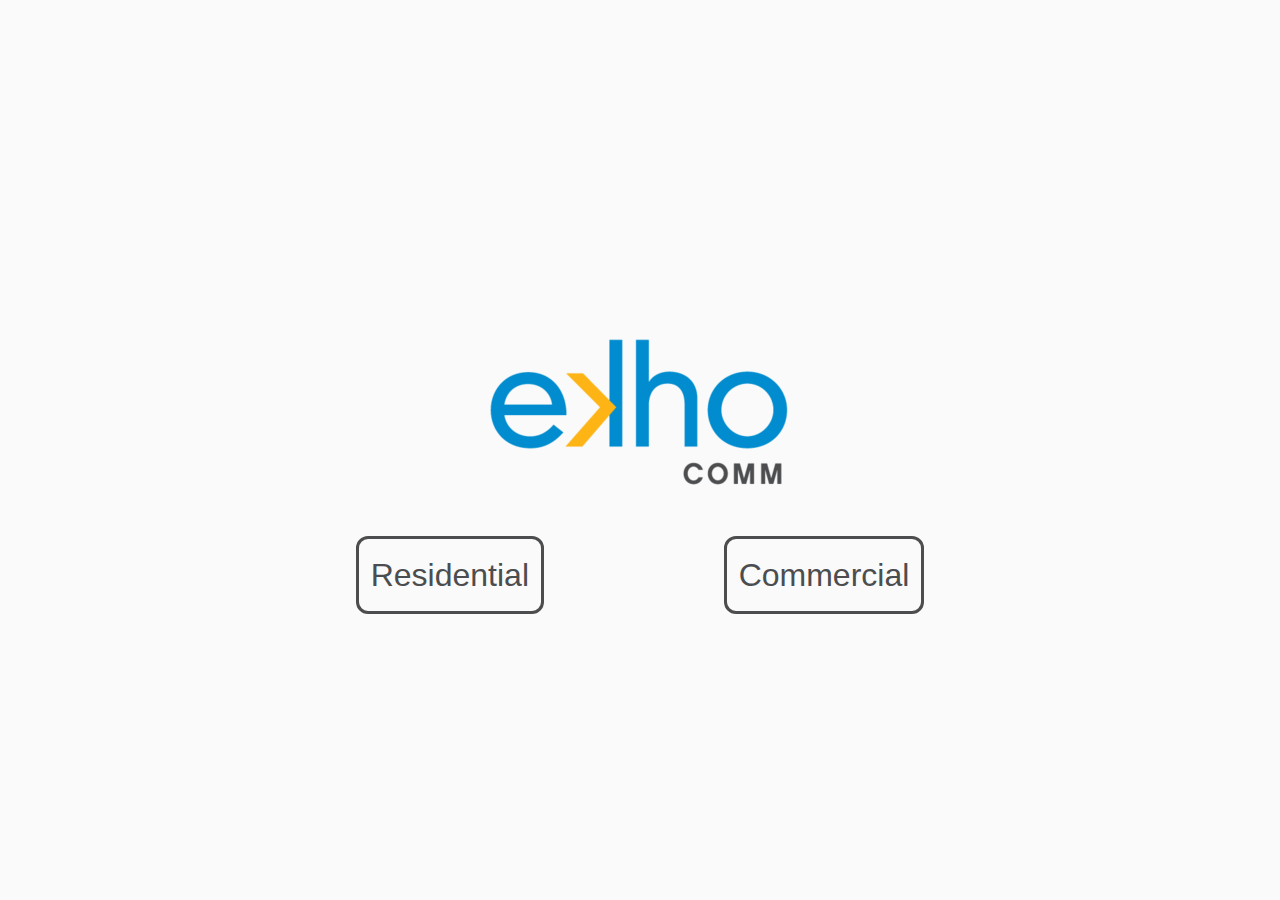
==== index.html @ 9a93ad2b "merge" ====
<!DOCTYPE html>
<html lang="en">

<head>
    <meta charset="utf-8">
    <meta name="viewport" content="width=device-width, initial-scale=1, shrink-to-fit=no">
    <meta name="description" content="">
    <meta name="author" content="">
    <link rel="icon" href="../../../../favicon.ico">

    <title>Ekho Comm</title>
    <!-- Fonts -->
    <link href="https://fonts.googleapis.com/css?family=Comfortaa" rel="stylesheet">
    <!-- Bootstrap core CSS -->
    <link rel="stylesheet" href="https://maxcdn.bootstrapcdn.com/bootstrap/4.0.0/css/bootstrap.min.css" integrity="sha384-Gn5384xqQ1aoWXA+058RXPxPg6fy4IWvTNh0E263XmFcJlSAwiGgFAW/dAiS6JXm"
        crossorigin="anonymous">
    <!-- Custom Styling -->
    <link rel="stylesheet" href="css/landing.css" type="text/css">
</head>


<body>
    <!-- Video Background -->
    <header class="video-header main-container">
        <div class="fullscreen-video-wrap">
            <video src="vid/sky.mov" autoplay="true" loop="true"></video>
        </div>
        <div class="header-overlay"></div>
        <div class="container-fluid">
            <div class="row">
                <div class="logo col-md-6 col-12">
                    <img src="img/ekho_logo.png" alt="ekho logo">
                </div>
            </div>
            <div class="row">
                <div class="links col-md-8 col-12">
                    <a href="" class="button left">Residential</a>
                    <a href="" class="button right">Commercial</a>
                </div>
            </div>
        </div>
    </header>

    <!-- Scripts -->
    <script src="https://code.jquery.com/jquery-3.3.1.slim.min.js" integrity="sha384-q8i/X+965DzO0rT7abK41JStQIAqVgRVzpbzo5smXKp4YfRvH+8abtTE1Pi6jizo"
        crossorigin="anonymous"></script>
    <script src="https://cdnjs.cloudflare.com/ajax/libs/popper.js/1.14.0/umd/popper.min.js" integrity="sha384-cs/chFZiN24E4KMATLdqdvsezGxaGsi4hLGOzlXwp5UZB1LY//20VyM2taTB4QvJ"
        crossorigin="anonymous"></script>
    <script src="https://stackpath.bootstrapcdn.com/bootstrap/4.1.0/js/bootstrap.min.js" integrity="sha384-uefMccjFJAIv6A+rW+L4AHf99KvxDjWSu1z9VI8SKNVmz4sk7buKt/6v9KI65qnm"
        crossorigin="anonymous"></script>
</body>

</html>
---- css/landing.css ----
:root {
    --eggshell: #F2F2F2;
    --ekho_blue: #018CCF;
    --ekho_orange: #FDB414;
    --ekho_gray: #4C4D4F;
}

.button {
    position: relative;
    border: solid var(--ekho_gray);
    text-decoration: none;
    color: var(--ekho_gray);
    padding: 12px;
    border-radius: 12px;
    font-size: 2em;
    z-index: 2;
    margin: 0 auto;
}

.button:hover {
    text-decoration: none;
    color: #f2f2f2;
    cursor: pointer;
    border: solid #f2f2f2;
}

.fullscreen-video-wrap {
    position: absolute;
    top: 0;
    left: 0;
    width: 100%;
    height: 100vh;
    overflow: hidden;
}

.fullscreen-video-wrap video {
    min-width: 100%;
    min-height: 100%;
}

.header-overlay {
    height: 100vh;
    width: 100%;
    position: absolute;
    top: 0;
    left: 0;
    background-color: var(--eggshell);
    z-index: 1;
    opacity: 0.35;
}

.left {
    float: left;
    margin-left: 50px;
}

.links {
    display: inline-block;
    margin: 0 auto;
}

.logo {
    margin: 0 auto;
    z-index: 2;
}

.main-container {
    max-width: 1080px;
    padding-left: 1rem;
    padding-right: 1rem;
    margin: auto;
    text-align: center;
}

.mission-statement {
    color: var(--ekho_gray);
    font-weight: bold;
    position: relative;
    z-index: 2;
    padding: 25px;
    margin: 15px auto 30px auto;
}

.right {
    float: right;
    margin-right: 50px;
}

.service {
    position: realtive;
    height: 80vh;
    margin-top: 10vh;
    border: solid white;
    width: 100%;
}

.services {
    height: 100vh;
    background: url(../img/wires.jpg) center center no-repeat;
    background-size: cover;
    background-attachment: fixed;
}

.video-header {
    height: 100vh;
    display: flex;
    align-items: center;
    color: var(--eggshell);
}

/* Extra Large */
@media only screen and (min-width: 1200px) {

}

/* Large */
@media only screen and (max-width: 1200px) {

}

/* Medium */
@media only screen and (max-width: 992px) {

}

/* Small */
@media only screen and (max-width: 768px) {
    .logo img {
        width: 100%;
    }

    .mission-statement h3 {
        display: none;
    }
}

/* Extra Small */
@media only screen and (max-width: 576px) {

}

/* Mobile Landscape */
@media only screen and (max-width: 768px) and (max-height: 500px) {
    .logo img {
        width: 50%;
    }

    .mission-statement {
        padding: none;
        margin: 0 auto;
    }

    .mission-statement h3 {
        display: none;
    }
}
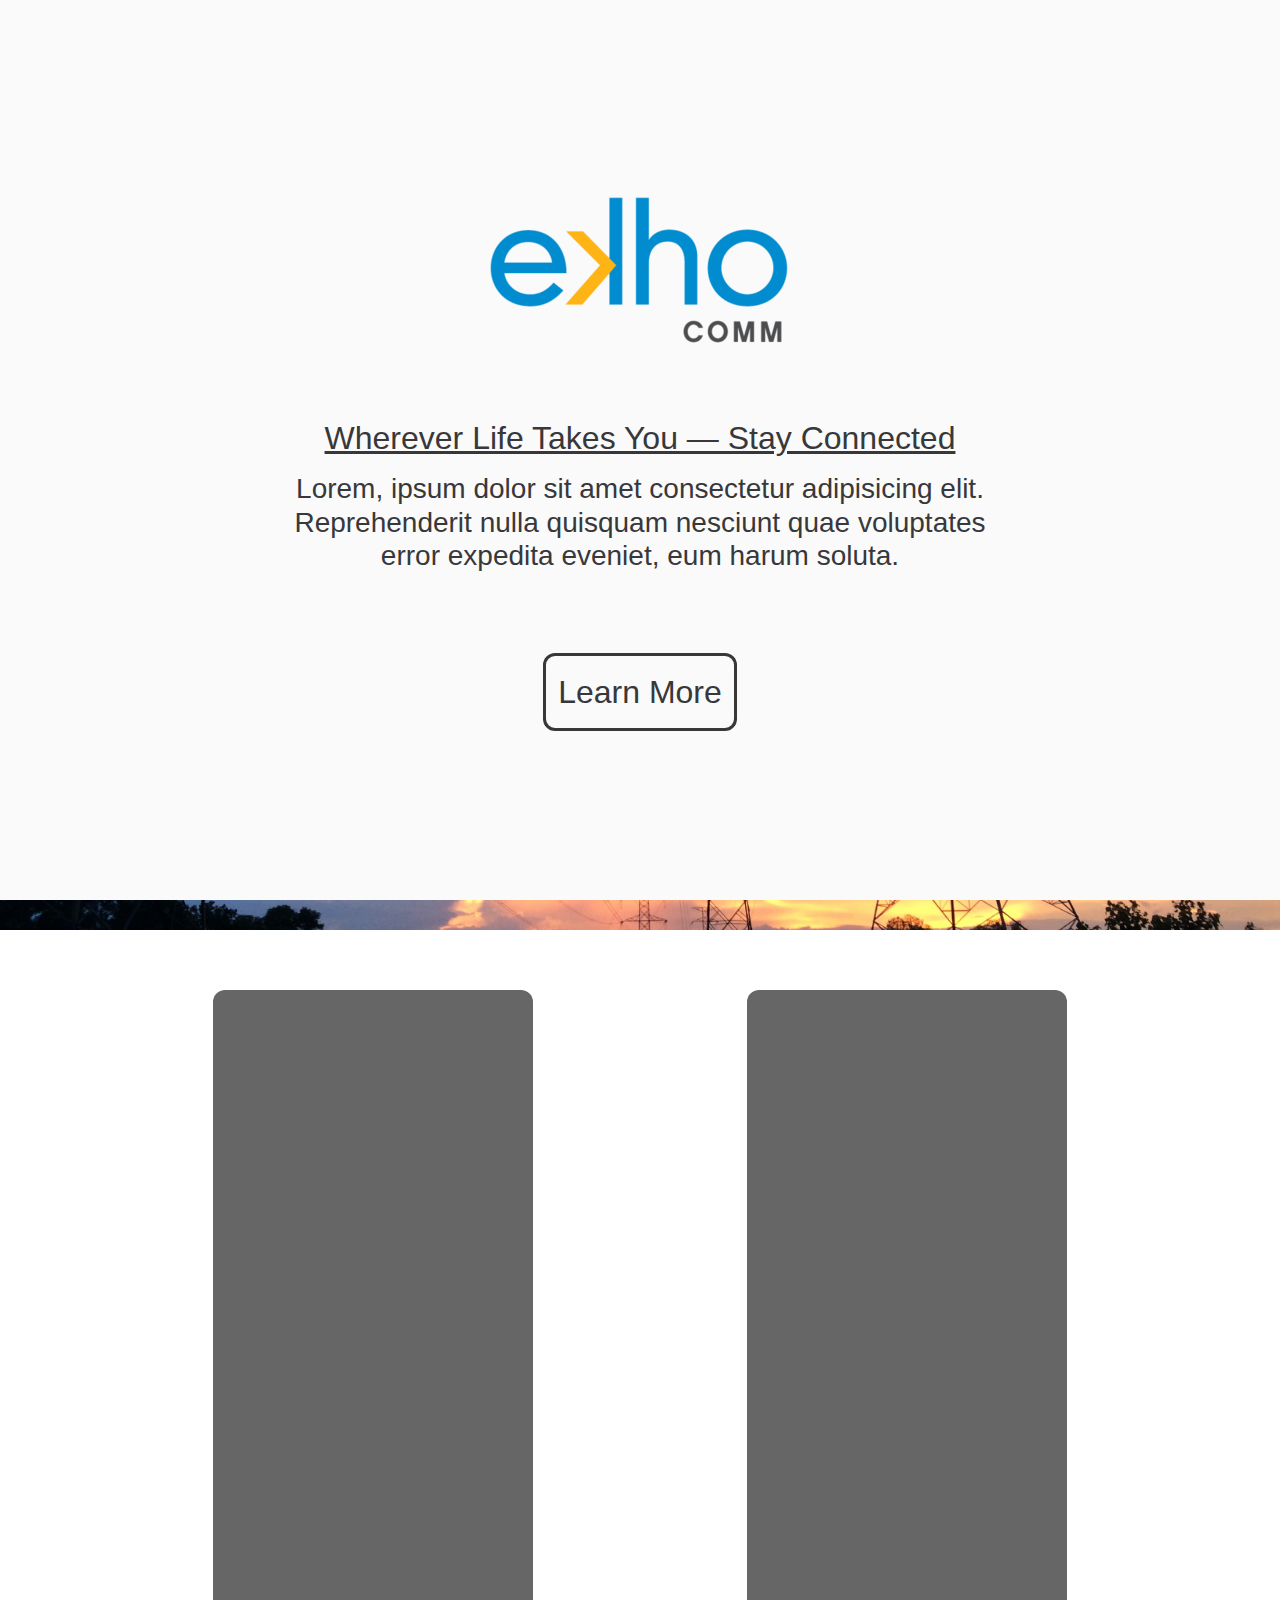
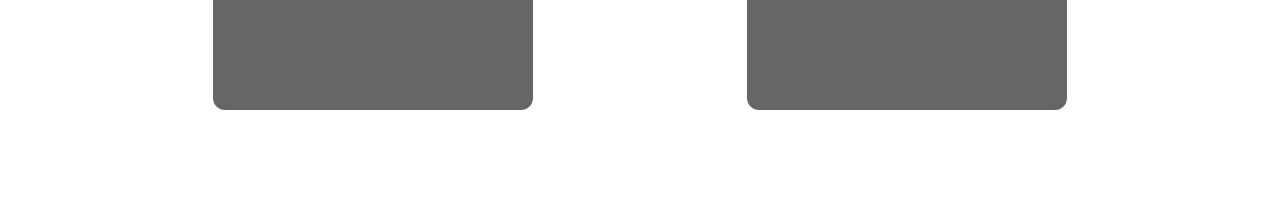
==== commit 8afa43db: "updates to landing page outline" ====
--- a/index.html
+++ b/index.html
@@ -33,13 +33,22 @@
                 </div>
             </div>
             <div class="row">
-                <div class="links col-md-8 col-12">
-                    <a href="" class="button left">Residential</a>
-                    <a href="" class="button right">Commercial</a>
+                <div class="sub col-md-9 col-12">
+                    <h2 class="tagline">Wherever Life Takes You — Stay Connected</h2>
+                    <h3 class="mission-statement">Lorem, ipsum dolor sit amet consectetur adipisicing elit. Reprehenderit nulla quisquam nesciunt quae voluptates error expedita eveniet, eum harum soluta.</h3>
                 </div>
+            </div>
+            <div class="row">
+                <a href="" class="button">Learn More</a>
             </div>
         </div>
     </header>
+    <div class="container-fluid services">
+        <div class="row">
+            <div class="service col-md-3 offset-md-2 col-10"></div>
+            <div class="service col-md-3 offset-md-2 col-10"></div>
+        </div>
+    </div>
 
     <!-- Scripts -->
     <script src="https://code.jquery.com/jquery-3.3.1.slim.min.js" integrity="sha384-q8i/X+965DzO0rT7abK41JStQIAqVgRVzpbzo5smXKp4YfRvH+8abtTE1Pi6jizo"
--- a/css/landing.css
+++ b/css/landing.css
@@ -2,7 +2,7 @@
     --eggshell: #F2F2F2;
     --ekho_blue: #018CCF;
     --ekho_orange: #FDB414;
-    --ekho_gray: #4C4D4F;
+    --ekho_gray: rgb(56, 56, 58);
 }
 
 .button {
@@ -14,7 +14,7 @@
     border-radius: 12px;
     font-size: 2em;
     z-index: 2;
-    margin: 0 auto;
+    margin: 25px auto;
 }
 
 .button:hover {
@@ -49,11 +49,6 @@
     opacity: 0.35;
 }
 
-.left {
-    float: left;
-    margin-left: 50px;
-}
-
 .links {
     display: inline-block;
     margin: 0 auto;
@@ -73,25 +68,17 @@
 }
 
 .mission-statement {
-    color: var(--ekho_gray);
-    font-weight: bold;
-    position: relative;
-    z-index: 2;
-    padding: 25px;
     margin: 15px auto 30px auto;
 }
 
-.right {
-    float: right;
-    margin-right: 50px;
-}
-
 .service {
-    position: realtive;
+    position: relative;
+    border-radius: 12px;
+    background-color: rgba(0,0,0,0.6);
+    color: #f2f2f2;
+    width: 100%;
     height: 80vh;
     margin-top: 10vh;
-    border: solid white;
-    width: 100%;
 }
 
 .services {
@@ -99,6 +86,20 @@
     background: url(../img/wires.jpg) center center no-repeat;
     background-size: cover;
     background-attachment: fixed;
+}
+
+.sub {
+    color: var(--ekho_gray);
+    margin: 0 auto;
+    position: relative;
+    z-index: 2;
+    font-weight: bold;
+    padding: 25px;
+}
+
+.tagline {
+    text-decoration: underline;
+    margin-bottom: 15px;
 }
 
 .video-header {
@@ -129,8 +130,20 @@
         width: 100%;
     }
 
-    .mission-statement h3 {
+    .mission-statement {
         display: none;
+    }
+
+    .services {
+        height: 200vh;
+    }
+
+    .service {
+        margin: 10vh auto;
+    }
+
+    .tagline {
+        text-decoration: none;
     }
 }
 
@@ -146,11 +159,11 @@
     }
 
     .mission-statement {
-        padding: none;
-        margin: 0 auto;
+        display: none;
     }
 
-    .mission-statement h3 {
-        display: none;
+    .sub {
+        margin: 0 auto;
+        padding: 0;
     }
 }
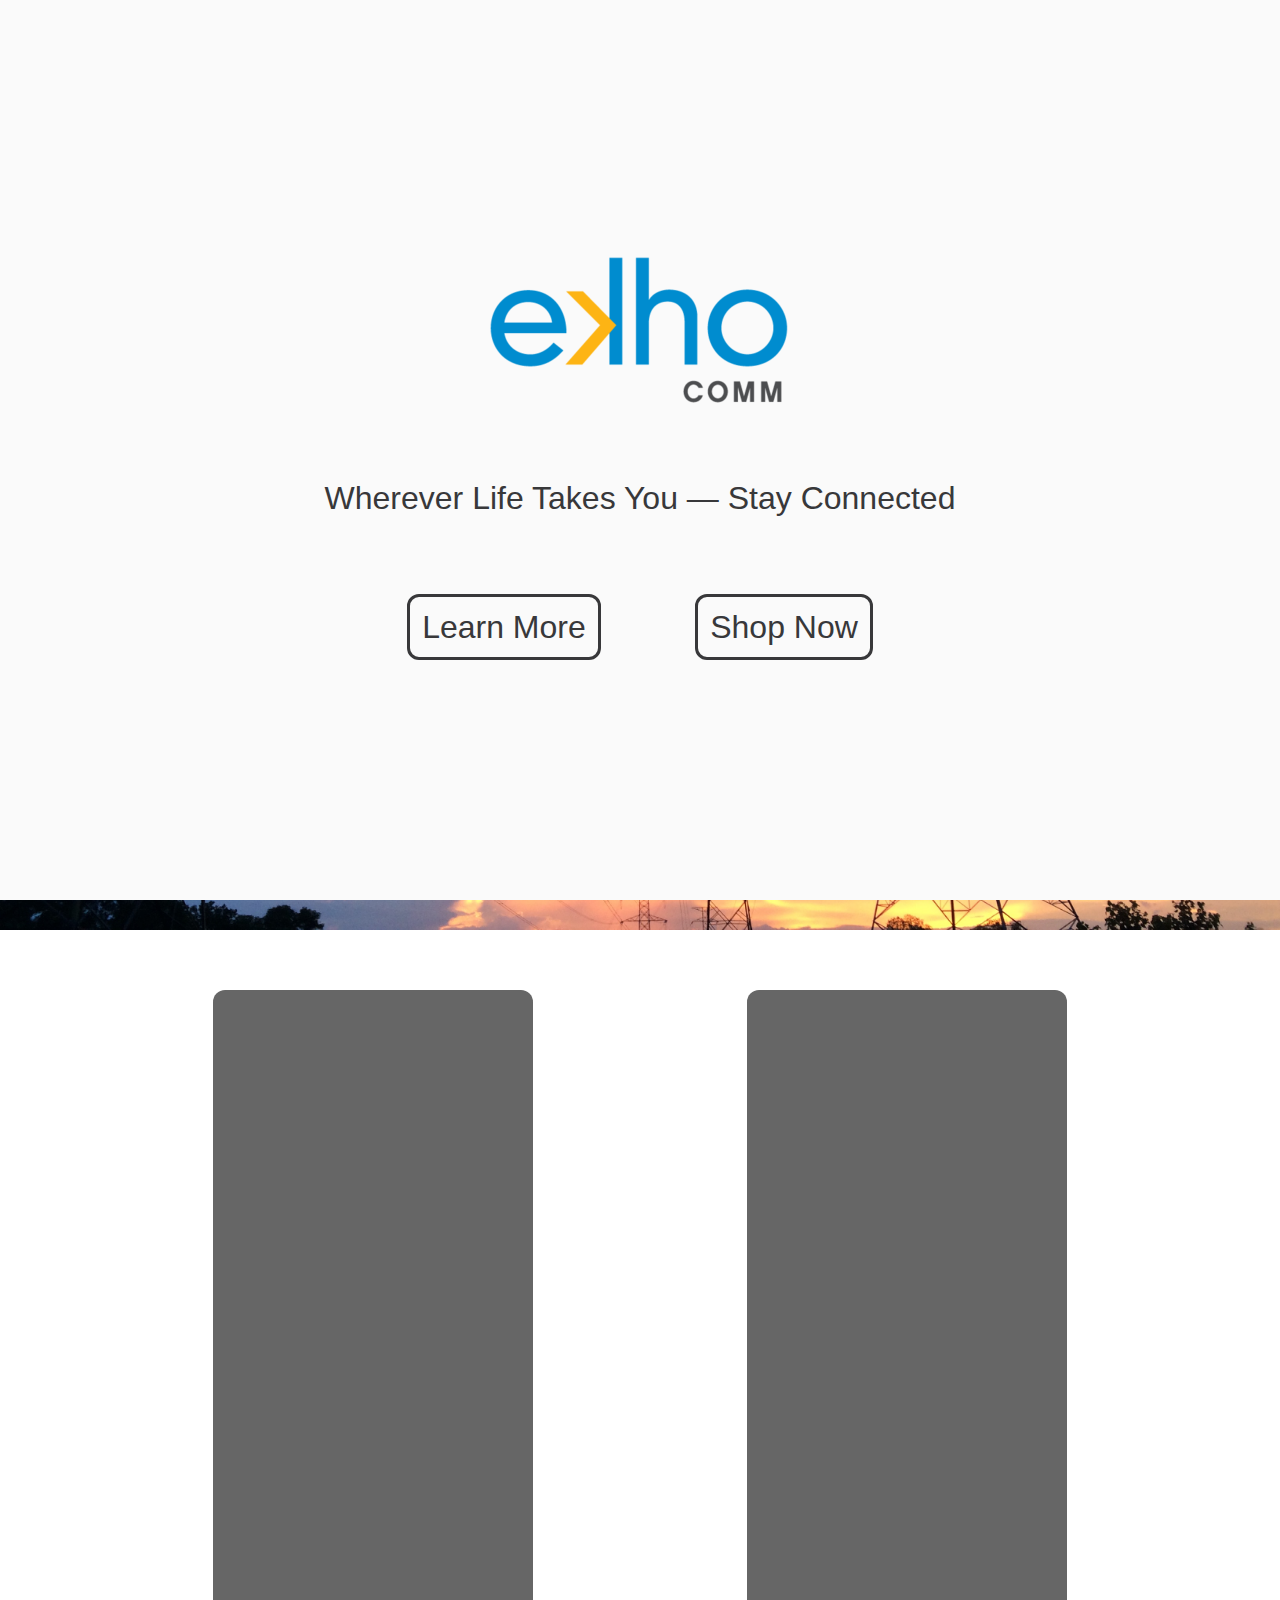
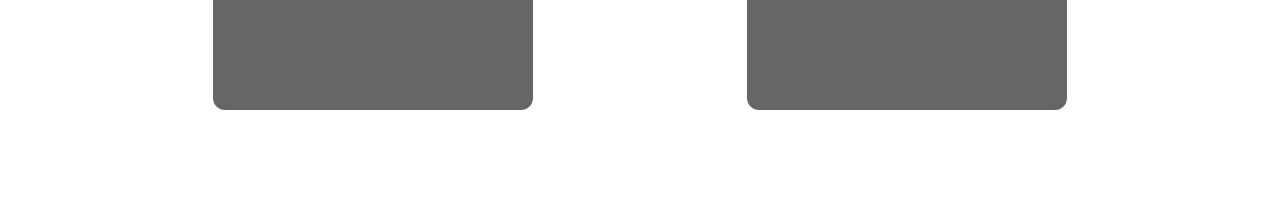
==== commit c5542eb2: "removed clutter from landing page" ====
--- a/index.html
+++ b/index.html
@@ -34,12 +34,13 @@
             </div>
             <div class="row">
                 <div class="sub col-md-9 col-12">
-                    <h2 class="tagline">Wherever Life Takes You — Stay Connected</h2>
-                    <h3 class="mission-statement">Lorem, ipsum dolor sit amet consectetur adipisicing elit. Reprehenderit nulla quisquam nesciunt quae voluptates error expedita eveniet, eum harum soluta.</h3>
-                </div>
+                    <h2 class="tagline">Wherever Life Takes You — Stay Connected</h2>                </div>
             </div>
             <div class="row">
-                <a href="" class="button">Learn More</a>
+                <div class="buttons">
+                    <a href="" class="button col-md-3 col-9">Learn More</a>
+                    <a href="http://shop.ekhocomm.com/" class="button col-md-3 col-9">Shop Now</a>
+                </div>
             </div>
         </div>
     </header>
--- a/css/landing.css
+++ b/css/landing.css
@@ -14,7 +14,7 @@
     border-radius: 12px;
     font-size: 2em;
     z-index: 2;
-    margin: 25px auto;
+    margin: 0 45px;
 }
 
 .button:hover {
@@ -22,6 +22,10 @@
     color: #f2f2f2;
     cursor: pointer;
     border: solid #f2f2f2;
+}
+
+.buttons {
+    margin: 45px auto;
 }
 
 .fullscreen-video-wrap {
@@ -67,10 +71,6 @@
     text-align: center;
 }
 
-.mission-statement {
-    margin: 15px auto 30px auto;
-}
-
 .service {
     position: relative;
     border-radius: 12px;
@@ -98,7 +98,6 @@
 }
 
 .tagline {
-    text-decoration: underline;
     margin-bottom: 15px;
 }
 
@@ -126,24 +125,31 @@
 
 /* Small */
 @media only screen and (max-width: 768px) {
+    .buttons {
+        display: flex;
+        flex-direction: column;
+        width: 100%;
+    }
+
+    .button {
+        margin: 25px auto;
+    }
+    
     .logo img {
         width: 100%;
     }
 
-    .mission-statement {
+    .tagline {
         display: none;
     }
 
     .services {
         height: 200vh;
+        background-attachment: scroll;
     }
 
     .service {
         margin: 10vh auto;
-    }
-
-    .tagline {
-        text-decoration: none;
     }
 }
 
@@ -154,16 +160,24 @@
 
 /* Mobile Landscape */
 @media only screen and (max-width: 768px) and (max-height: 500px) {
+    .buttons {
+        display: inline-block;
+    }
+
+    .button {
+        margin: 20px;
+    }
+    
     .logo img {
         width: 50%;
-    }
-
-    .mission-statement {
-        display: none;
     }
 
     .sub {
         margin: 0 auto;
         padding: 0;
     }
+
+    .services {
+        background-attachment: scroll;
+    }
 }
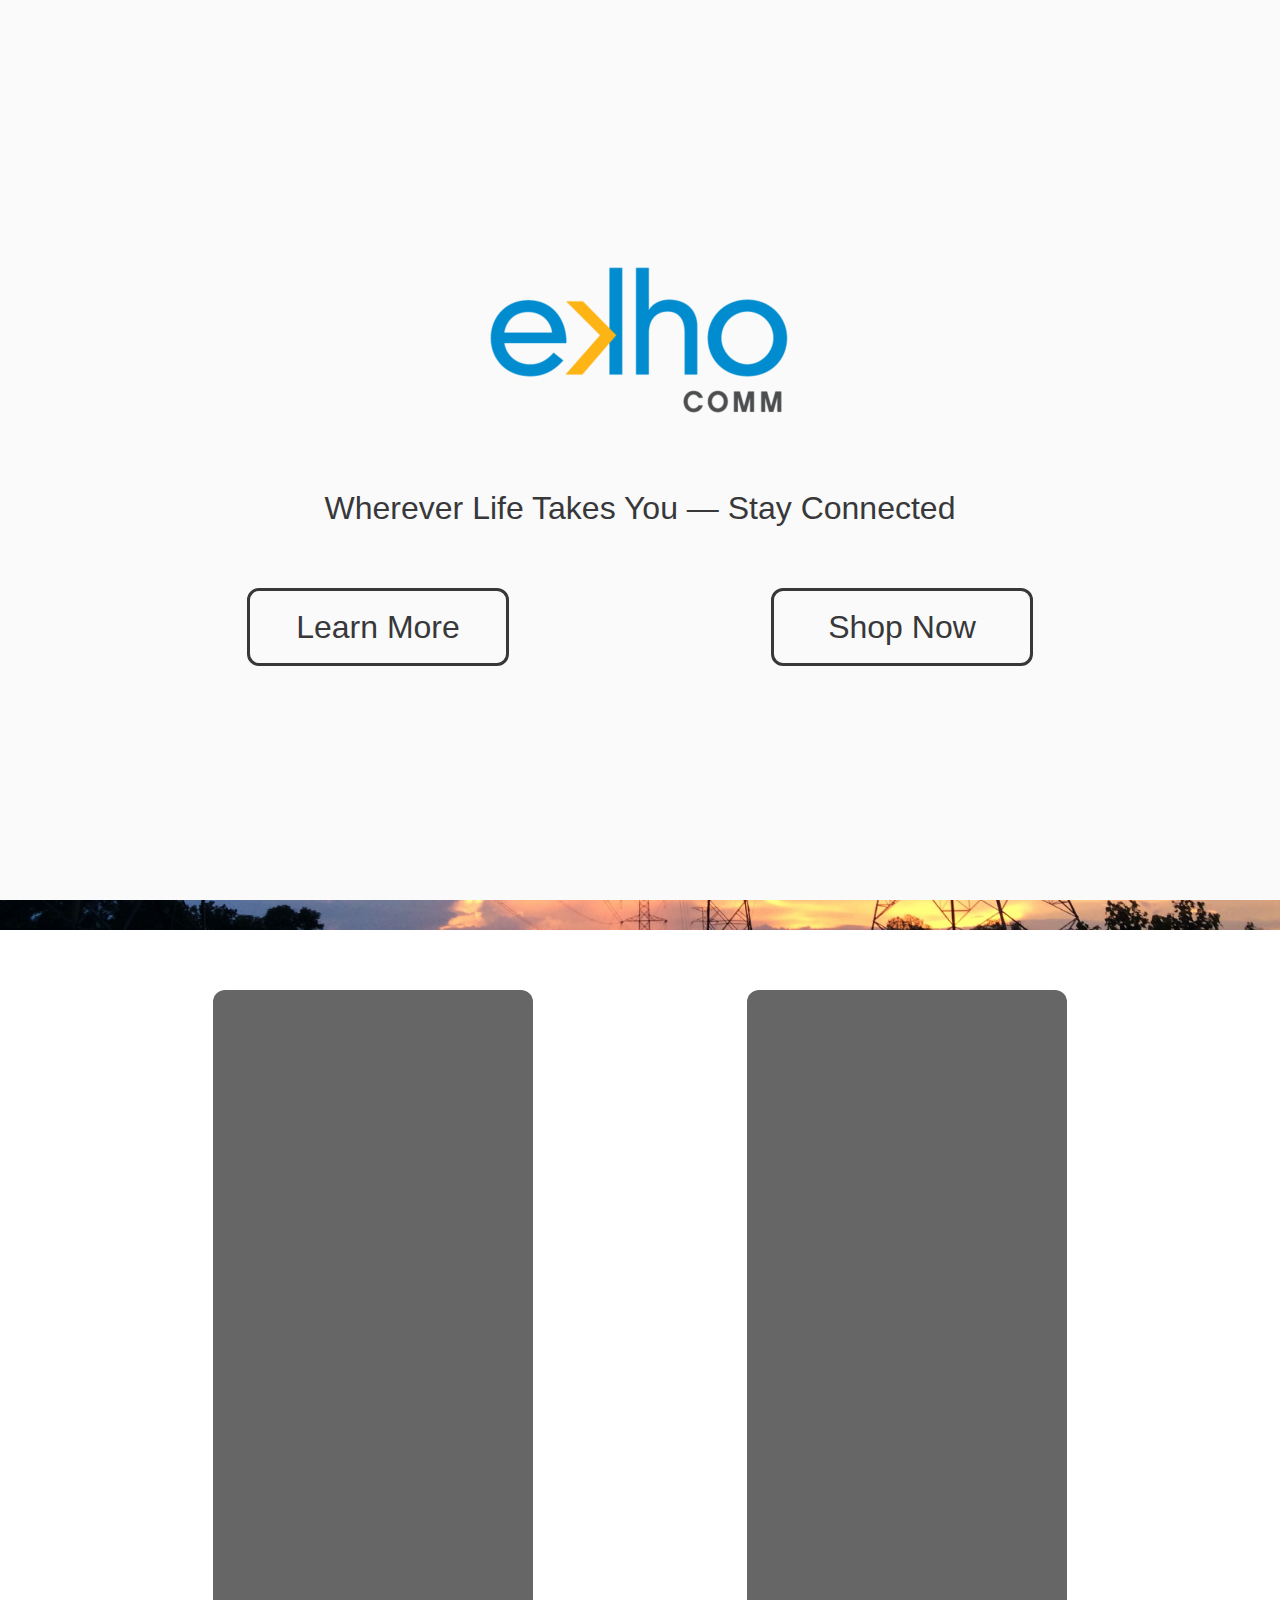
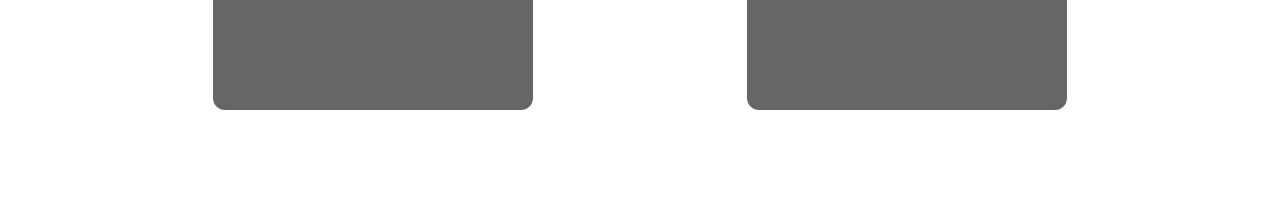
==== commit 8d18903a: "mobile resizing issue fixes" ====
--- a/index.html
+++ b/index.html
@@ -37,10 +37,8 @@
                     <h2 class="tagline">Wherever Life Takes You — Stay Connected</h2>                </div>
             </div>
             <div class="row">
-                <div class="buttons">
-                    <a href="" class="button col-md-3 col-9">Learn More</a>
-                    <a href="http://shop.ekhocomm.com/" class="button col-md-3 col-9">Shop Now</a>
-                </div>
+                <a href="" class="button col-md-3 col-10">Learn More</a>
+                <a href="http://shop.ekhocomm.com/" class="button col-md-3 col-10">Shop Now</a>
             </div>
         </div>
     </header>
--- a/css/landing.css
+++ b/css/landing.css
@@ -14,7 +14,7 @@
     border-radius: 12px;
     font-size: 2em;
     z-index: 2;
-    margin: 0 45px;
+    margin: 20px auto;
 }
 
 .button:hover {
@@ -22,10 +22,6 @@
     color: #f2f2f2;
     cursor: pointer;
     border: solid #f2f2f2;
-}
-
-.buttons {
-    margin: 45px auto;
 }
 
 .fullscreen-video-wrap {
@@ -125,14 +121,11 @@
 
 /* Small */
 @media only screen and (max-width: 768px) {
-    .buttons {
-        display: flex;
-        flex-direction: column;
-        width: 100%;
-    }
 
     .button {
         margin: 25px auto;
+        float: left;
+        width: 100%;
     }
     
     .logo img {
@@ -160,10 +153,6 @@
 
 /* Mobile Landscape */
 @media only screen and (max-width: 768px) and (max-height: 500px) {
-    .buttons {
-        display: inline-block;
-    }
-
     .button {
         margin: 20px;
     }
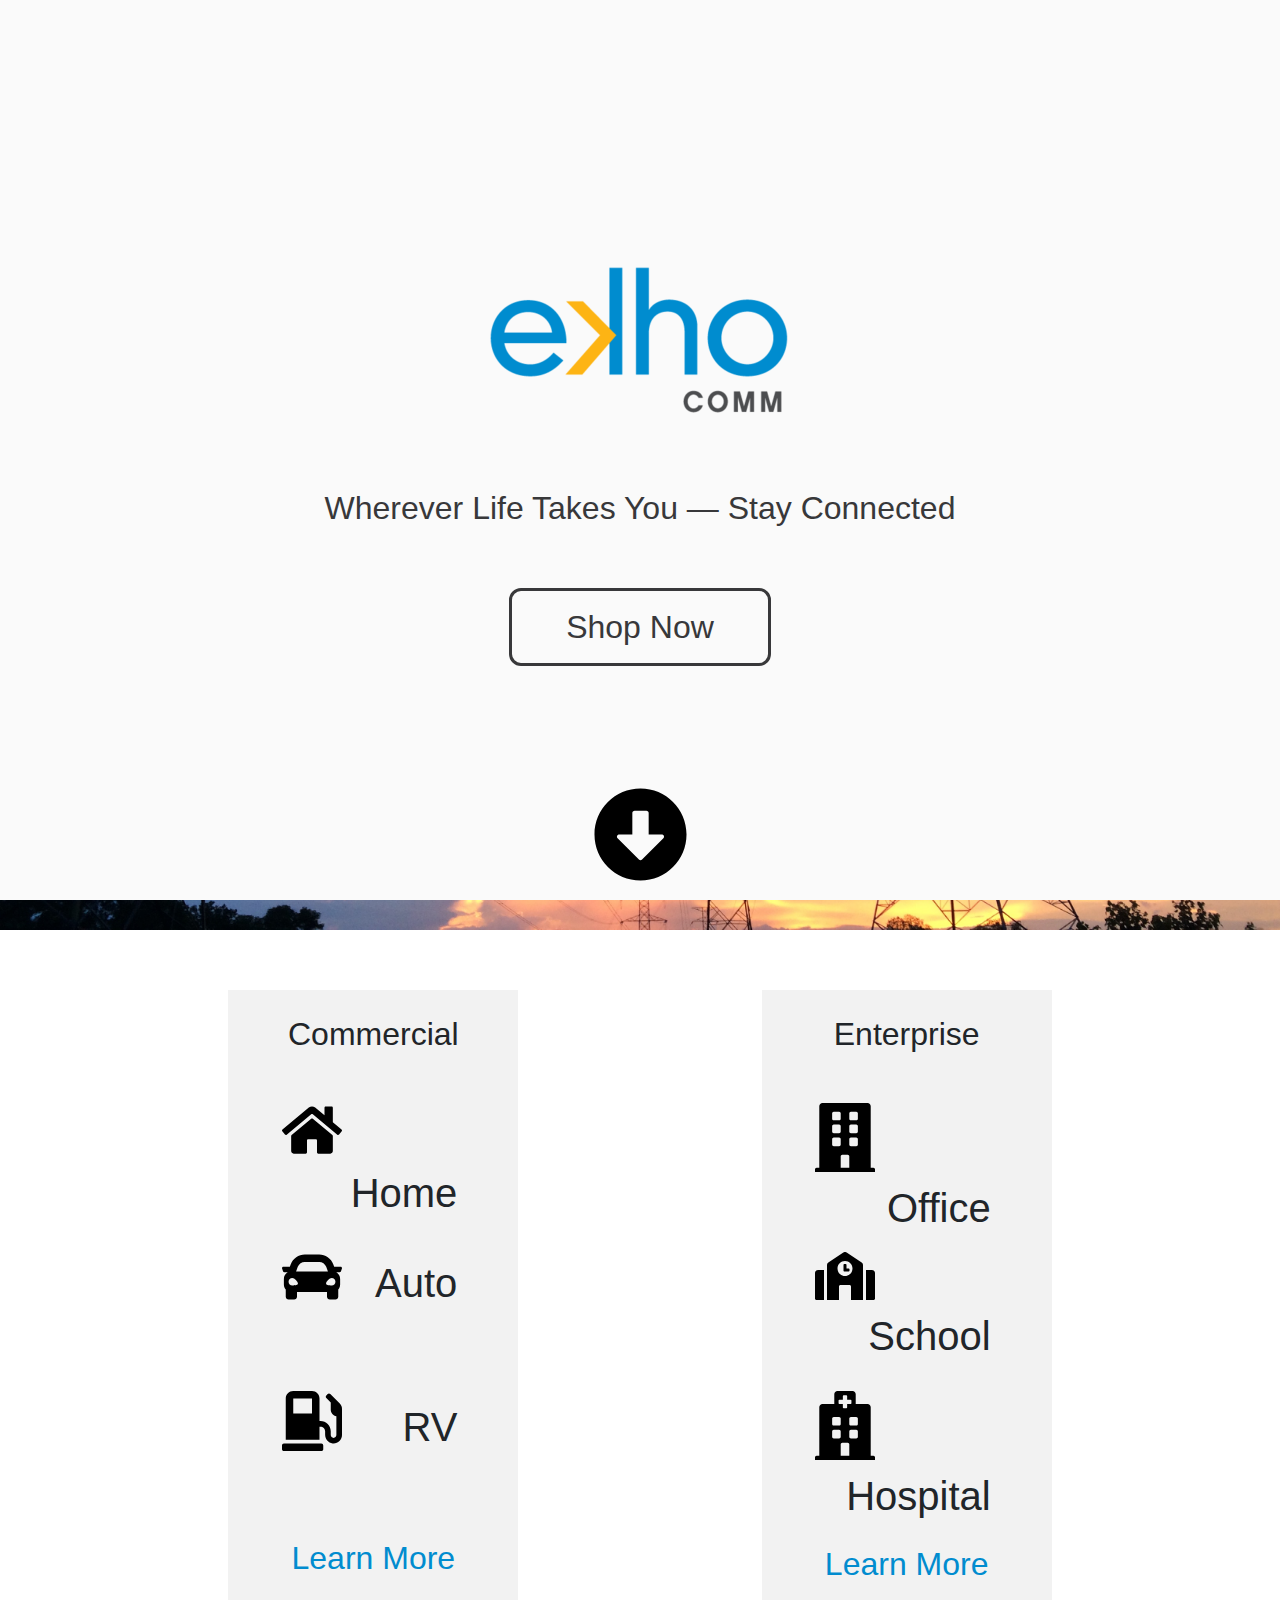
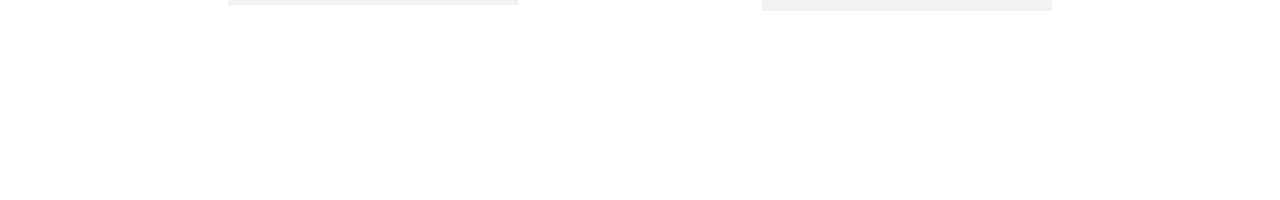
==== commit ca346594: "finishing up landing page design" ====
--- a/index.html
+++ b/index.html
@@ -34,18 +34,61 @@
             </div>
             <div class="row">
                 <div class="sub col-md-9 col-12">
-                    <h2 class="tagline">Wherever Life Takes You — Stay Connected</h2>                </div>
+                    <h2 class="tagline">Wherever Life Takes You — Stay Connected</h2>                
+                </div>
             </div>
             <div class="row">
-                <a href="" class="button col-md-3 col-10">Learn More</a>
                 <a href="http://shop.ekhocomm.com/" class="button col-md-3 col-10">Shop Now</a>
+            </div>
+            <div class="row">
+                <div class="arrow-wrapper col-md-12">
+                    <img src="/img/arrow-alt-circle-down.svg" alt="" class="arrow-down img-fluid">
+                </div>
             </div>
         </div>
     </header>
     <div class="container-fluid services">
         <div class="row">
-            <div class="service col-md-3 offset-md-2 col-10"></div>
-            <div class="service col-md-3 offset-md-2 col-10"></div>
+            <div class="service left col-md-3 offset-md-2 col-10">
+                <div class="service-title">
+                    <h3>Commercial</h3>
+                </div>
+                <div class="service-item">
+                    <img src="/img/home.svg" alt="">
+                    <h4>Home</h4>
+                </div>
+                <div class="service-item">
+                    <img src="/img/car.svg" alt="">
+                    <h4>Auto</h4>
+                </div>
+                <div class="service-item">
+                    <img src="/img/gas-pump.svg" alt="">
+                    <h4>RV</h4>
+                </div>
+                <div class="service-link">
+                    <a href="/residential">Learn More</a>
+                </div>
+            </div>
+            <div class="service right col-md-3 offset-md-2 col-10">
+                <div class="service-title">
+                    <h3>Enterprise</h3>
+                </div>
+                <div class="service-item">
+                    <img src="/img/building.svg" alt="">
+                    <h4>Office</h4>
+                </div>
+                <div class="service-item">
+                    <img src="/img/school.svg" alt="">
+                    <h4>School</h4>
+                </div>
+                <div class="service-item">
+                    <img src="/img/hospital.svg" alt="">
+                    <h4>Hospital</h4>
+                </div>
+                <div class="service-link">
+                    <a href="/enterprise">Learn More</a>
+                </div>
+            </div>
         </div>
     </div>
 
@@ -56,6 +99,7 @@
         crossorigin="anonymous"></script>
     <script src="https://stackpath.bootstrapcdn.com/bootstrap/4.1.0/js/bootstrap.min.js" integrity="sha384-uefMccjFJAIv6A+rW+L4AHf99KvxDjWSu1z9VI8SKNVmz4sk7buKt/6v9KI65qnm"
         crossorigin="anonymous"></script>
+    <script src="js/landing.js" type="text/javascript"></script>
 </body>
 
 </html>
--- a/css/landing.css
+++ b/css/landing.css
@@ -3,6 +3,21 @@
     --ekho_blue: #018CCF;
     --ekho_orange: #FDB414;
     --ekho_gray: rgb(56, 56, 58);
+}
+
+.arrow-down {
+    max-width: 95px;
+}
+
+.arrow-down:hover {
+    cursor: pointer;
+}
+
+.arrow-wrapper {
+    z-index: 2;
+    position: absolute;
+    left: 0;
+    bottom: 2vh;
 }
 
 .button {
@@ -48,7 +63,15 @@
     z-index: 1;
     opacity: 0.35;
 }
-
+/*
+.left .service-item {
+    left: -5000px;
+}
+
+.right .service-item {
+    right: -5000px;
+}
+*/
 .links {
     display: inline-block;
     margin: 0 auto;
@@ -69,12 +92,54 @@
 
 .service {
     position: relative;
-    border-radius: 12px;
-    background-color: rgba(0,0,0,0.6);
-    color: #f2f2f2;
-    width: 100%;
-    height: 80vh;
+    width: 100%;
     margin-top: 10vh;
+}
+
+.service-item, .service-link, .service-title {
+    background-color: #f2f2f2;
+}
+
+.service-item {
+    height: 16vh;
+    width: 100%;
+    position: relative;
+    padding: 25px;
+}
+
+.service-item h4 {
+    float: right;
+    padding: 5%;
+    margin-right: 10%;
+    font-size: 2.5em;
+}
+
+.service-item img {
+    width: 25%;
+    margin-left: 12%;
+}
+
+.service-link {
+    padding: 8%;
+    text-align: center;
+}
+
+.service-link a {
+    text-decoration: none;
+    color: var(--ekho_blue);
+    font-size: 2rem;
+}
+
+.service-title {
+    width: 100%;
+    text-align: center;
+    background-color: #f2f2f2;
+}
+
+.service-title h3 {
+    margin: 0;
+    padding: 25px;
+    font-size: 2em;
 }
 
 .services {
@@ -121,6 +186,10 @@
 
 /* Small */
 @media only screen and (max-width: 768px) {
+
+    .arrow-down {
+        max-width: 75px;
+    }
 
     .button {
         margin: 25px auto;
@@ -144,6 +213,18 @@
     .service {
         margin: 10vh auto;
     }
+
+    .service h4 {
+        font-size: 2em;
+    }
+    
+    .service-item img {
+        margin-left: 5%;
+    }
+    
+    .service-item h4 {
+        margin-right: 2.5%;
+    }
 }
 
 /* Extra Small */
@@ -153,10 +234,11 @@
 
 /* Mobile Landscape */
 @media only screen and (max-width: 768px) and (max-height: 500px) {
+    
     .button {
-        margin: 20px;
-    }
-    
+        margin-bottom: 20%;
+    }
+
     .logo img {
         width: 50%;
     }
@@ -166,7 +248,35 @@
         padding: 0;
     }
 
+    .service-item, .service-link, .service-title {
+        width: 60%;
+        margin: 0 auto;
+    }
+
     .services {
         background-attachment: scroll;
-    }
-}
+        height: 400vh;
+    }
+
+    .service h4 {
+        font-size: 2em;
+    }
+    
+    .service-item {
+        height: 30vh;
+        margin: 0 auto;
+    }
+
+    .service-item img {
+        margin-left: 5%;
+        height: 15vh;
+    }
+    
+    .service-item h4 {
+        margin-right: 2.5%;
+    }
+
+    .service-title {
+        width: 60%;
+    }
+}
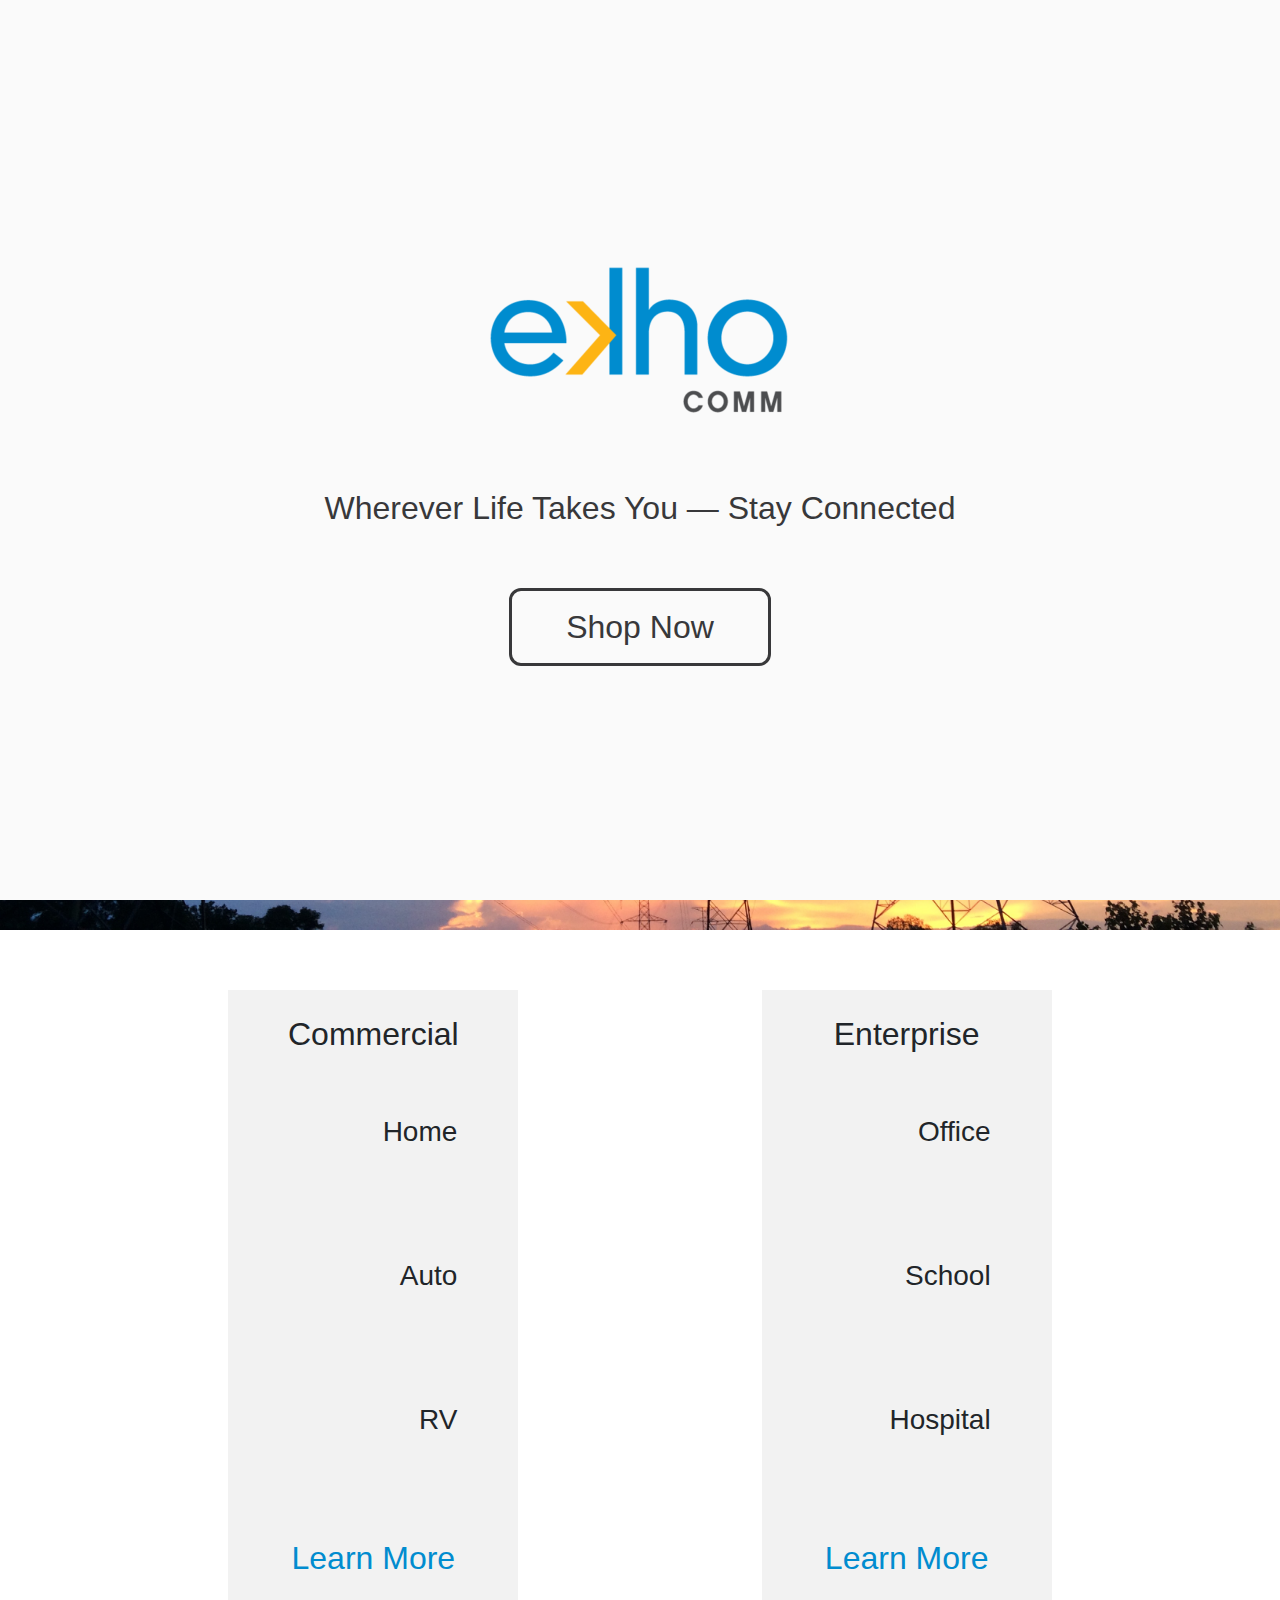
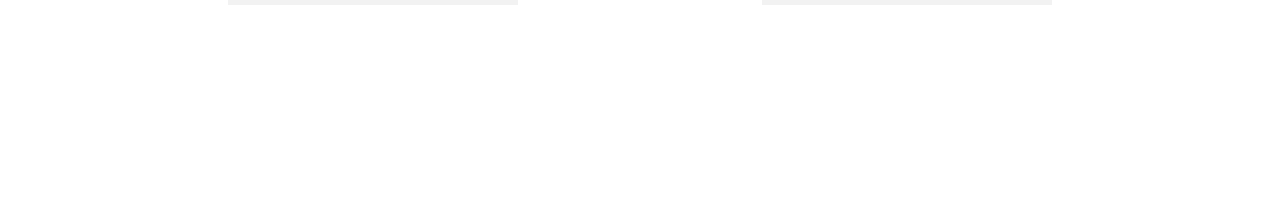
==== commit ae5d6bae: "landing page optimization" ====
--- a/index.html
+++ b/index.html
@@ -11,6 +11,8 @@
     <title>Ekho Comm</title>
     <!-- Fonts -->
     <link href="https://fonts.googleapis.com/css?family=Comfortaa" rel="stylesheet">
+    <!-- FontAwesome Icons -->
+    <link rel="stylesheet" href="https://use.fontawesome.com/releases/v5.0.13/css/all.css" integrity="sha384-DNOHZ68U8hZfKXOrtjWvjxusGo9WQnrNx2sqG0tfsghAvtVlRW3tvkXWZh58N9jp" crossorigin="anonymous">
     <!-- Bootstrap core CSS -->
     <link rel="stylesheet" href="https://maxcdn.bootstrapcdn.com/bootstrap/4.0.0/css/bootstrap.min.css" integrity="sha384-Gn5384xqQ1aoWXA+058RXPxPg6fy4IWvTNh0E263XmFcJlSAwiGgFAW/dAiS6JXm"
         crossorigin="anonymous">
@@ -42,7 +44,7 @@
             </div>
             <div class="row">
                 <div class="arrow-wrapper col-md-12">
-                    <img src="/img/arrow-alt-circle-down.svg" alt="" class="arrow-down img-fluid">
+                    <i class="fas fa-arrow-circle-down fa-5x"></i>
                 </div>
             </div>
         </div>
@@ -54,19 +56,19 @@
                     <h3>Commercial</h3>
                 </div>
                 <div class="service-item">
-                    <img src="/img/home.svg" alt="">
+                    <i class="fas fa-home fa-5x"></i>
                     <h4>Home</h4>
                 </div>
                 <div class="service-item">
-                    <img src="/img/car.svg" alt="">
+                    <i class="fas fa-car fa-5x"></i>
                     <h4>Auto</h4>
                 </div>
                 <div class="service-item">
-                    <img src="/img/gas-pump.svg" alt="">
+                    <i class="fas fa-gas-pump fa-5x"></i>
                     <h4>RV</h4>
                 </div>
                 <div class="service-link">
-                    <a href="/residential">Learn More</a>
+                    <a href="/ekho/residential">Learn More</a>
                 </div>
             </div>
             <div class="service right col-md-3 offset-md-2 col-10">
@@ -74,19 +76,19 @@
                     <h3>Enterprise</h3>
                 </div>
                 <div class="service-item">
-                    <img src="/img/building.svg" alt="">
+                    <i class="fas fa-building fa-5x"></i>
                     <h4>Office</h4>
                 </div>
                 <div class="service-item">
-                    <img src="/img/school.svg" alt="">
+                    <i class="fas fa-school fa-5x"></i>
                     <h4>School</h4>
                 </div>
                 <div class="service-item">
-                    <img src="/img/hospital.svg" alt="">
+                    <i class="fas fa-hospital fa-5x"></i>
                     <h4>Hospital</h4>
                 </div>
                 <div class="service-link">
-                    <a href="/enterprise">Learn More</a>
+                    <a href="/ekho/enterprise">Learn More</a>
                 </div>
             </div>
         </div>
--- a/css/landing.css
+++ b/css/landing.css
@@ -5,11 +5,7 @@
     --ekho_gray: rgb(56, 56, 58);
 }
 
-.arrow-down {
-    max-width: 95px;
-}
-
-.arrow-down:hover {
+.arrow-wrapper i:hover {
     cursor: pointer;
 }
 
@@ -18,6 +14,7 @@
     position: absolute;
     left: 0;
     bottom: 2vh;
+    color: var(--ekho_gray);    
 }
 
 .button {
@@ -111,11 +108,10 @@
     float: right;
     padding: 5%;
     margin-right: 10%;
-    font-size: 2.5em;
-}
-
-.service-item img {
-    width: 25%;
+    font-size: 1.75em;
+}
+
+.service-item i {
     margin-left: 12%;
 }
 
